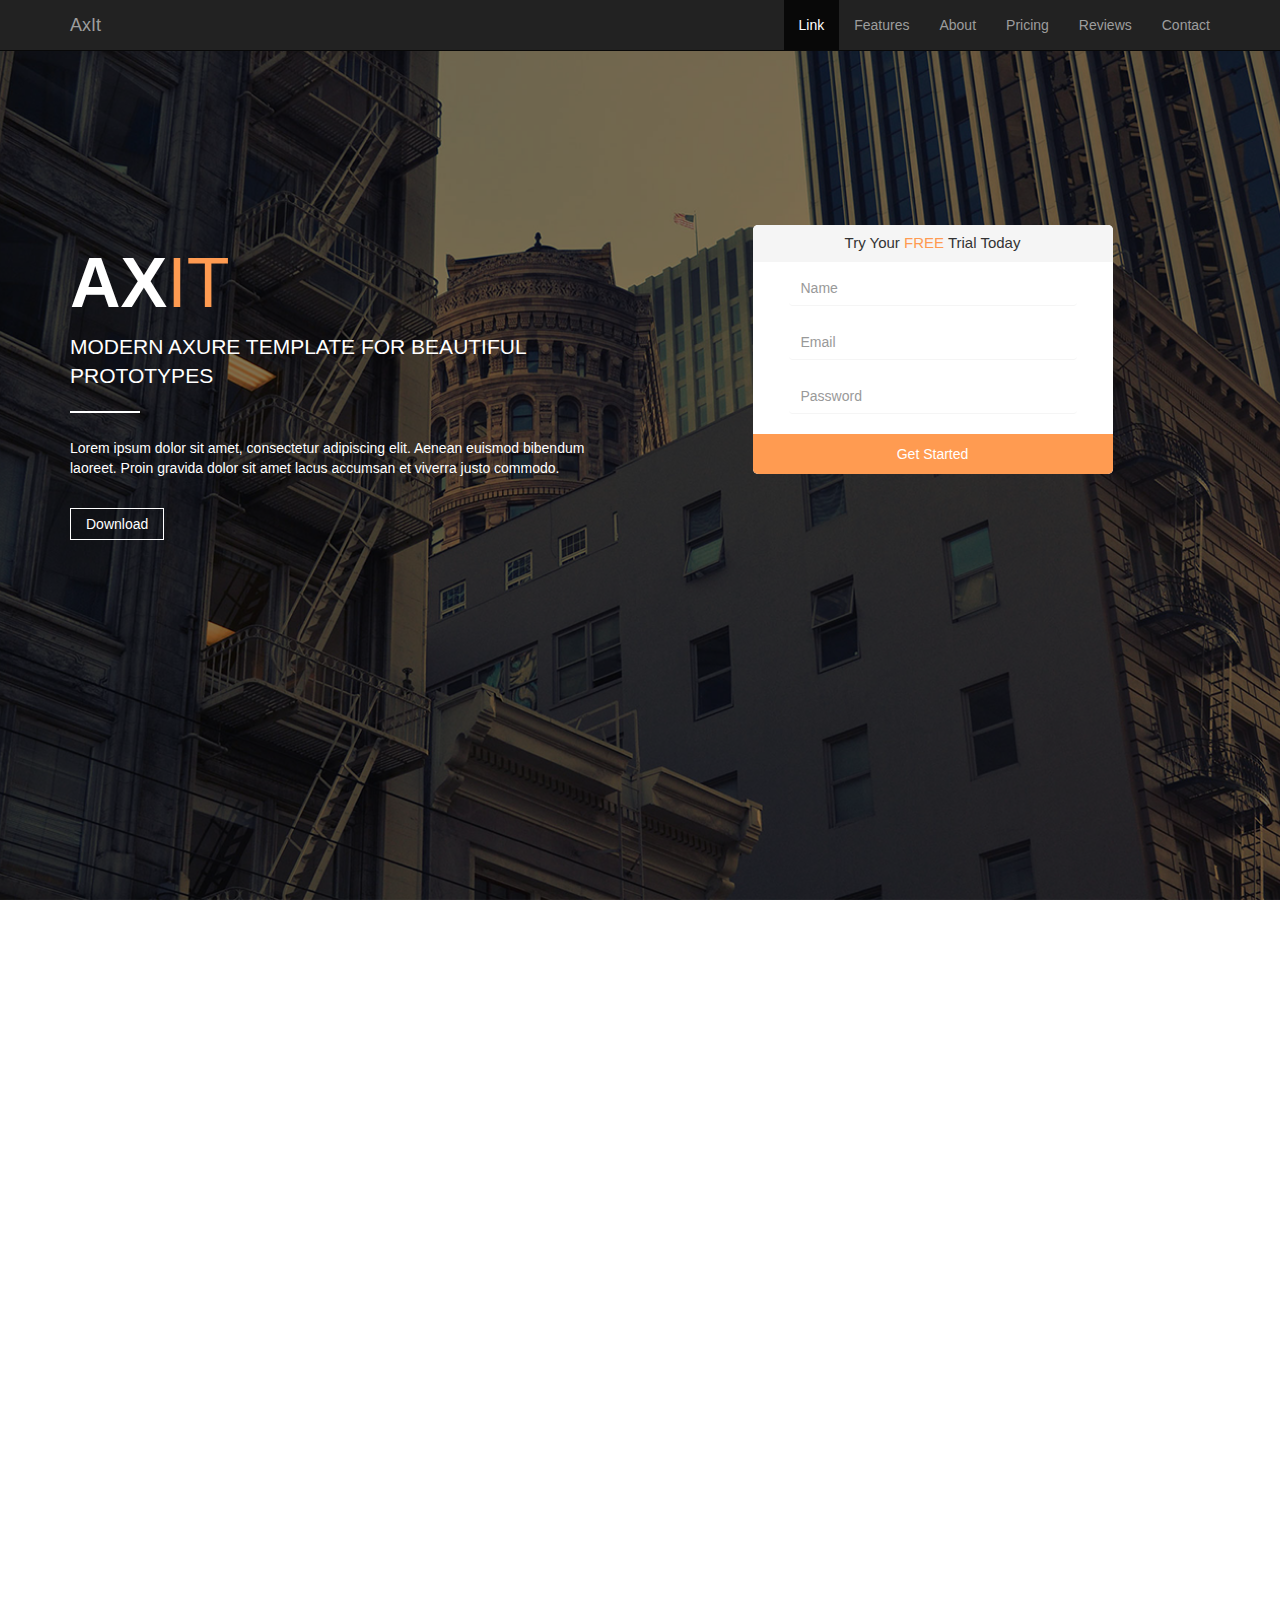
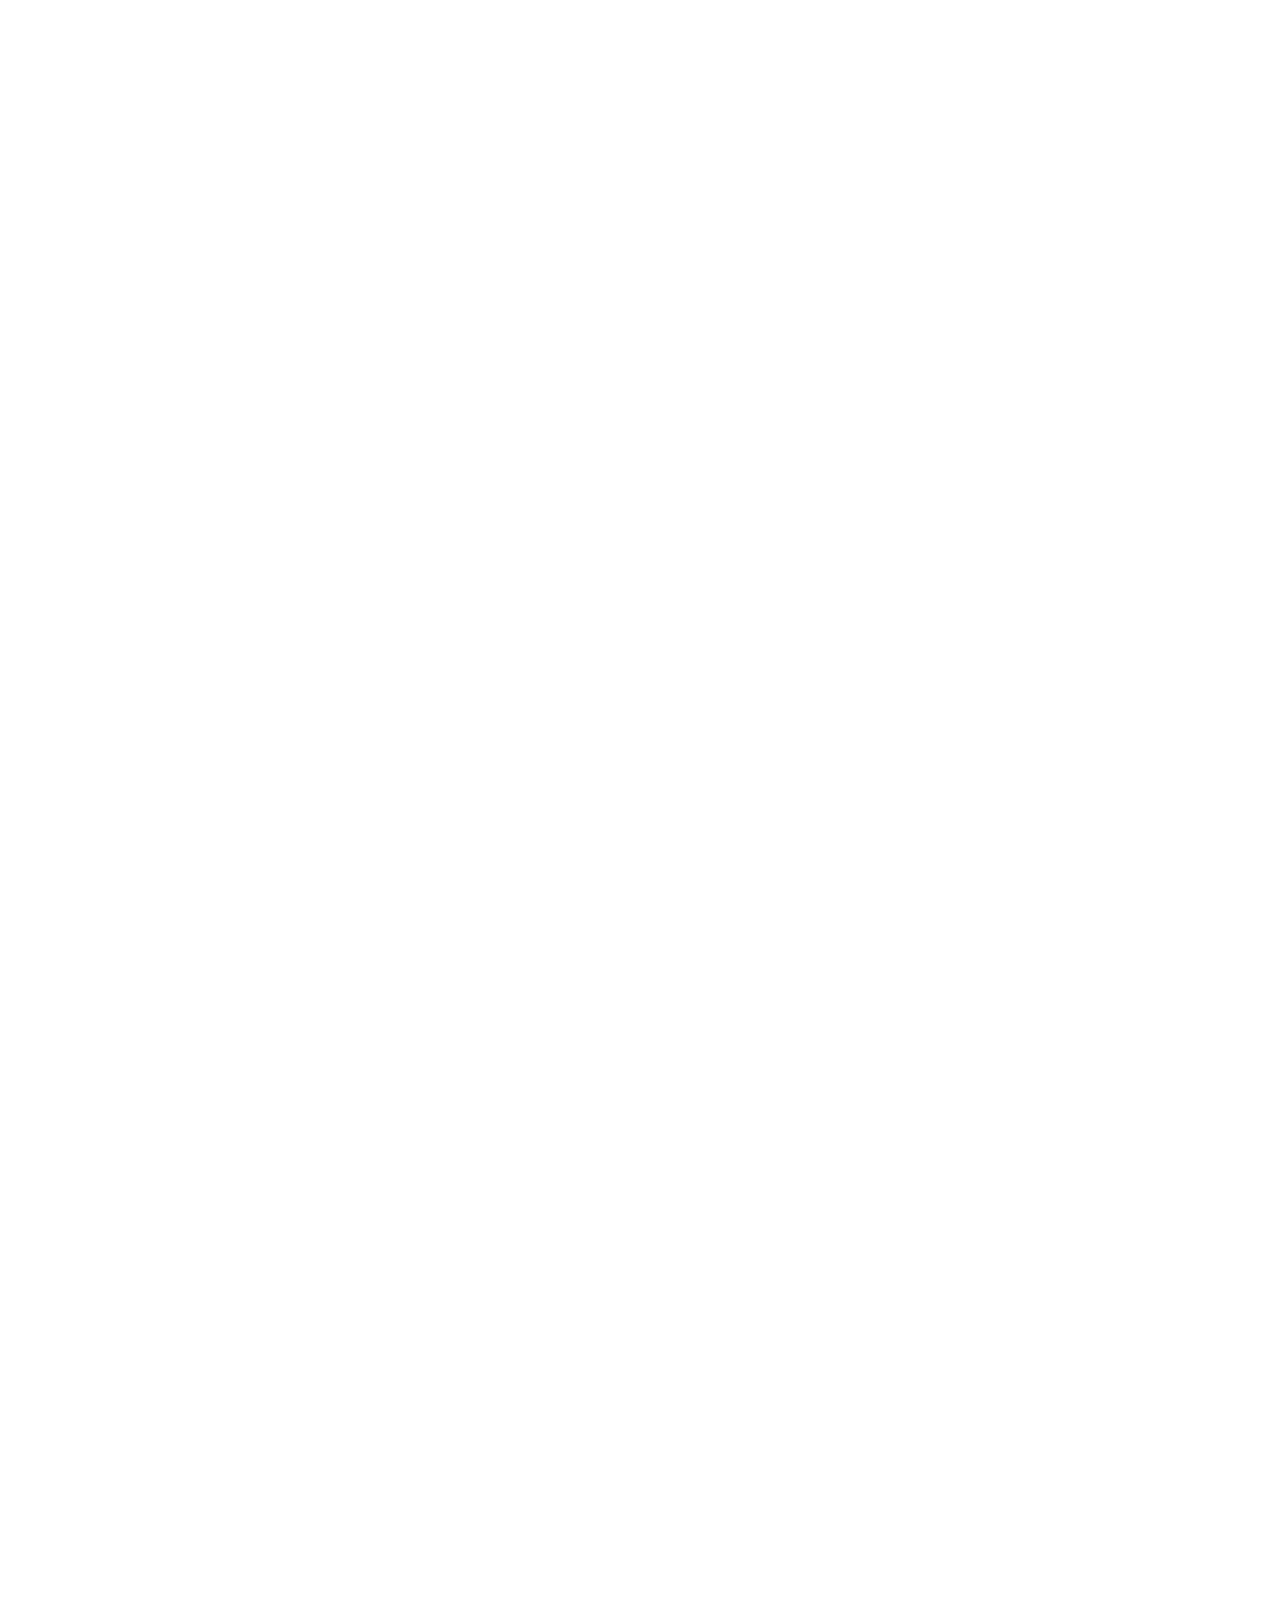
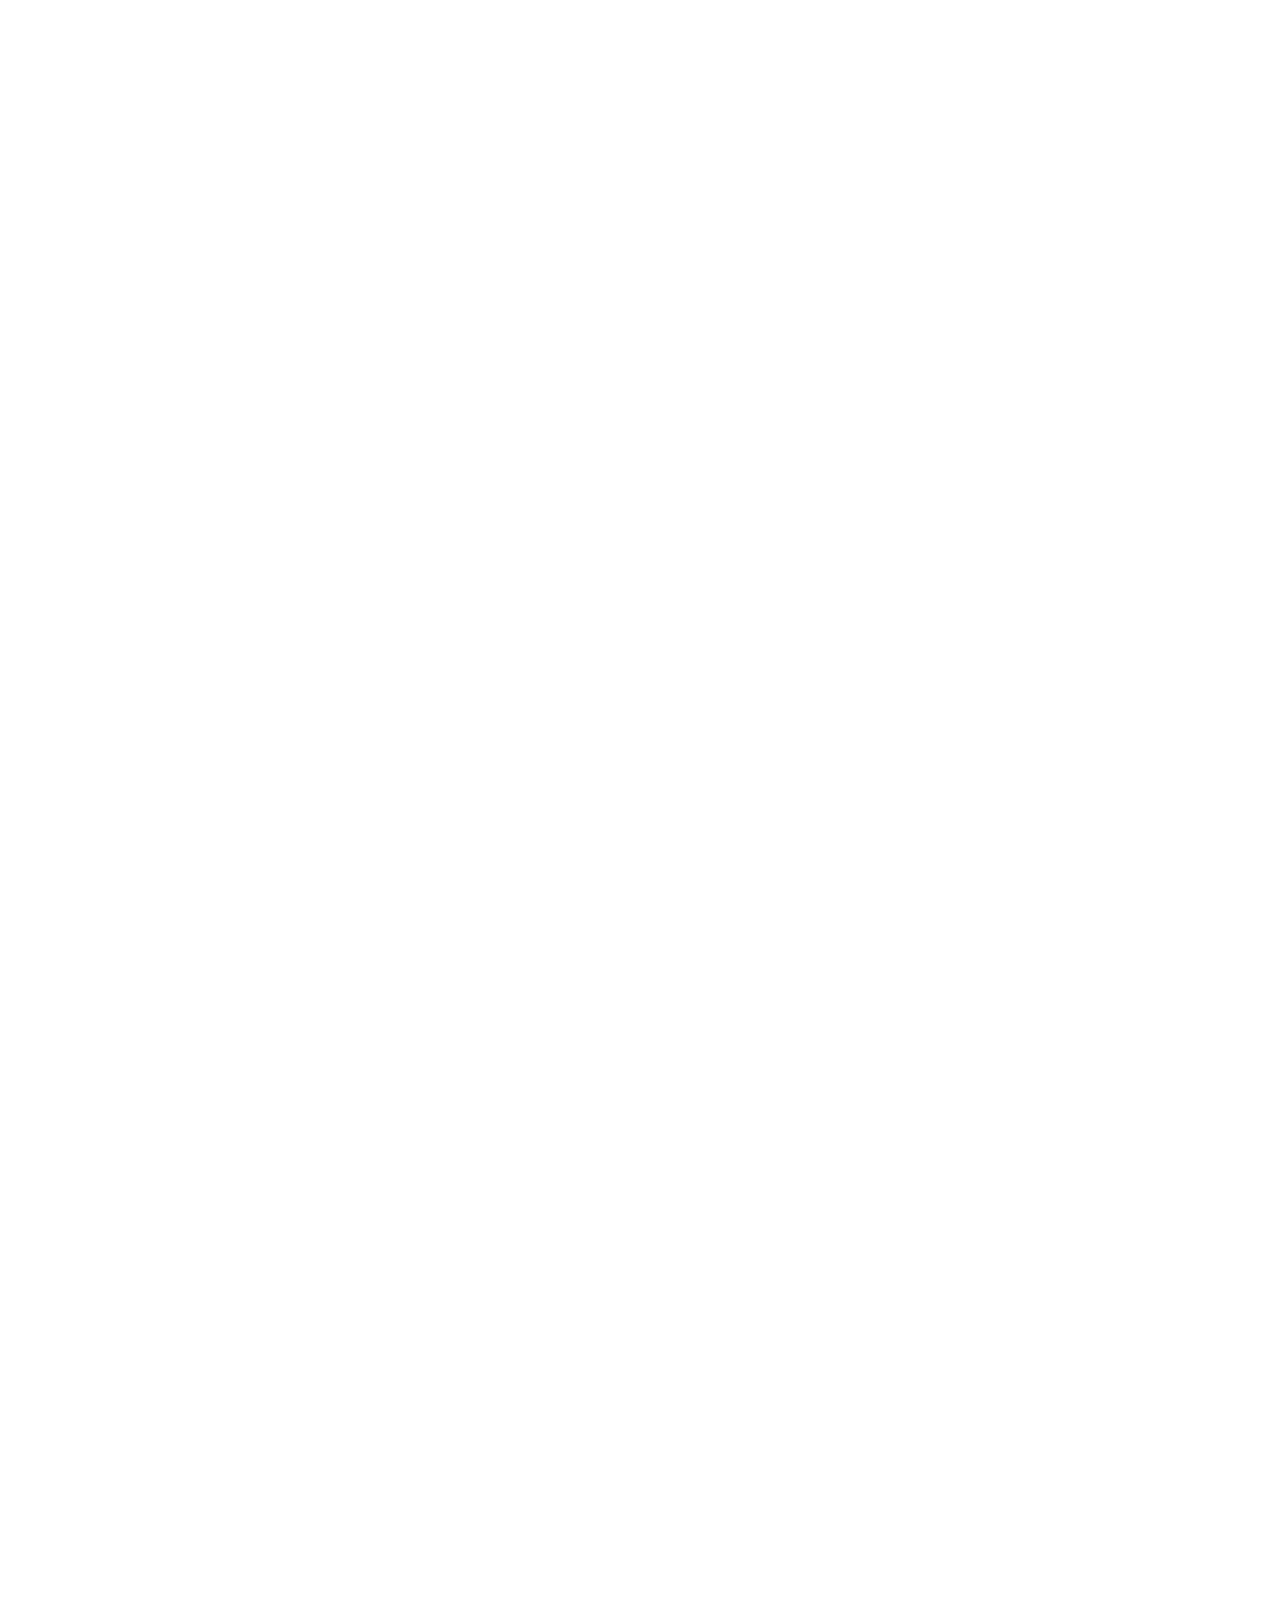
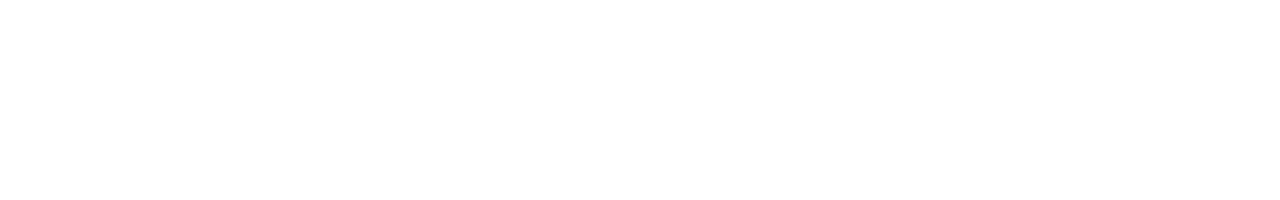
==== index.html @ 4f9ab783 "first commit" ====
<!DOCTYPE html>
<html lang="en">

<head>
    <meta charset="UTF-8">
    <meta name="viewport" content="width=device-width, initial-scale=1.0">
    <link rel="stylesheet" href="css/bootstrap.css">
    <link rel="stylesheet" href="https://use.fontawesome.com/releases/v5.3.1/css/all.css" integrity="sha384-mzrmE5qonljUremFsqc01SB46JvROS7bZs3IO2EmfFsd15uHvIt+Y8vEf7N7fWAU"
        crossorigin="anonymous">

    <link rel="stylesheet" href="css/main.css">
    <link rel="stylesheet" href="https://fonts.googleapis.com/css?family=Open+Sans:400,600">


    <!--[if lt IE 9]>
    <script src="js/html5shiv.js"></script>
    <script src="js/respond.min.js"></script>
    <![endif]-->

    <title>Document</title>
</head>

<body>

    <!-- Start Navbar -->
    <nav class="navbar navbar-inverse navbar-fixed-top">
        <div class="container">
            <!-- Brand and toggle get grouped for better mobile display -->
            <div class="navbar-header">
                <button type="button" class="navbar-toggle collapsed" data-toggle="collapse" data-target="#mynavbar"
                    aria-expanded="false">
                    <span class="sr-only">Toggle navigation</span>
                    <span class="icon-bar"></span>
                    <span class="icon-bar"></span>
                    <span class="icon-bar"></span>
                </button>
                <a class="navbar-brand" href="#">Ax<span>It</span></a>
            </div>

            <!-- Collect the nav links, forms, and other content for toggling -->
            <div class="collapse navbar-collapse" id="mynavbar">
                <ul class="nav navbar-nav navbar-right">
                    <li class="active"><a href="#">Link <span class="sr-only">(current)</span></a></li>
                    <li><a href="#">Features</a></li>
                    <li><a href="#">About</a></li>
                    <li><a href="#">Pricing</a></li>
                    <li><a href="#">Reviews</a></li>
                    <li><a href="#">Contact</a></li>
                </ul>

            </div><!-- /.navbar-collapse -->
        </div><!-- /.container-fluid -->
    </nav>
    <!-- End Navbar-->

    <!-- Start header -->
    <div class="header">
        <div class="overlay">
            <div class="container">
                <div class="row">
                    <div class="col-md-6">
                        <h1>Ax<span>It</span></h1>
                        <p class="lead text-uppercase">Modern Axure Template
                            For Beautiful Prototypes</p>
                        <p>Lorem ipsum dolor sit amet, consectetur adipiscing elit. Aenean
                            euismod bibendum laoreet. Proin gravida dolor sit amet lacus
                            accumsan et viverra justo commodo.</p>
                        <button>Download</button>
                    </div>
                    <div class="col-md-6">
                        <form class="center-block">
                            <h2 class="text-center">Try Your <span>FREE</span> Trial Today</h2>
                            <input class="form-control" type="text" name="username" placeholder="Name">
                            <input class="form-control" type="email" name="email" placeholder="Email">
                            <input class="form-control" type="password" name="password" placeholder="Password">
                            <input class="btn-block" type="submit" value="Get Started">
                        </form>
                    </div>
                </div>
            </div>
        </div>
    </div>
    <!-- End  header -->




    <script src="js/jquery-3.3.1.min.js"></script>
    <script src="js/bootstrap.min.js"></script>
    <script src="js/main.js"></script>
</body>

</html>
---- css/main.css ----
/* Global Rules */
body {
  height: 5000px;
}

/* Start Navbar */
.navbar {
}

.scrolled {
  background: rgba(0, 0, 0, 0.1);
}
/* End Navbar */
/* Start Header */
.header {
  padding: 100px;
  background: url("../img/header.png") no-repeat top center;
  height: 100vh;
  -webkit-background-size: cover;
  -moz-background-size: cover;
  -o-background-size: cover;
  background-size: cover;
  position: relative;
}

.header .overlay {
  position: absolute;
  top: 0;
  left: 0;
  width: 100%;
  height: 100%;
  background: rgba(0, 0, 0, 0.5);
}

.header .row {
  margin-top: 25vh;
}

.header h1 {
  color: #fff;
  font-size: 70px;
  font-weight: bold;
  text-transform: uppercase;
}

.header h1 span {
  color: #ff9b51;
  font-weight: normal;
}

.header .lead {
  color: #fff;
  text-transform: uppercase;
  margin-bottom: 25px;
}

.header .lead::after {
  content: "";
  display: block;
  background-color: #fff;
  width: 70px;
  height: 2px;
  margin-top: 20px;
}
.header p {
  color: #fff;
}

.header button {
  background: transparent;
  color: #fff;
  border: 1px solid #fff;
  padding: 5px 15px;
  margin-top: 20px;
}

.header form {
  width: 360px;
  background-color: #fff;
  border-radius: 5px;
  overflow: hidden;
}

.header form h2 {
  margin-top: 0;
  color: #333;
  background-color: #f5f5f5;
  font-size: 15px;
  padding: 10px;
}

.header form h2 span {
  color: #ff9b51;
}

.header .form-control {
  width: 80%;
  margin: 0 auto 20px;
  border: 0;
  border-bottom: 1px solid #f5f5f5;
  box-shadow: none;
}

.header input[type="submit"] {
  border: 0;
  padding: 10px;
  background-color: #ff9b51;
  color: #fff;
}

/* End  Header */
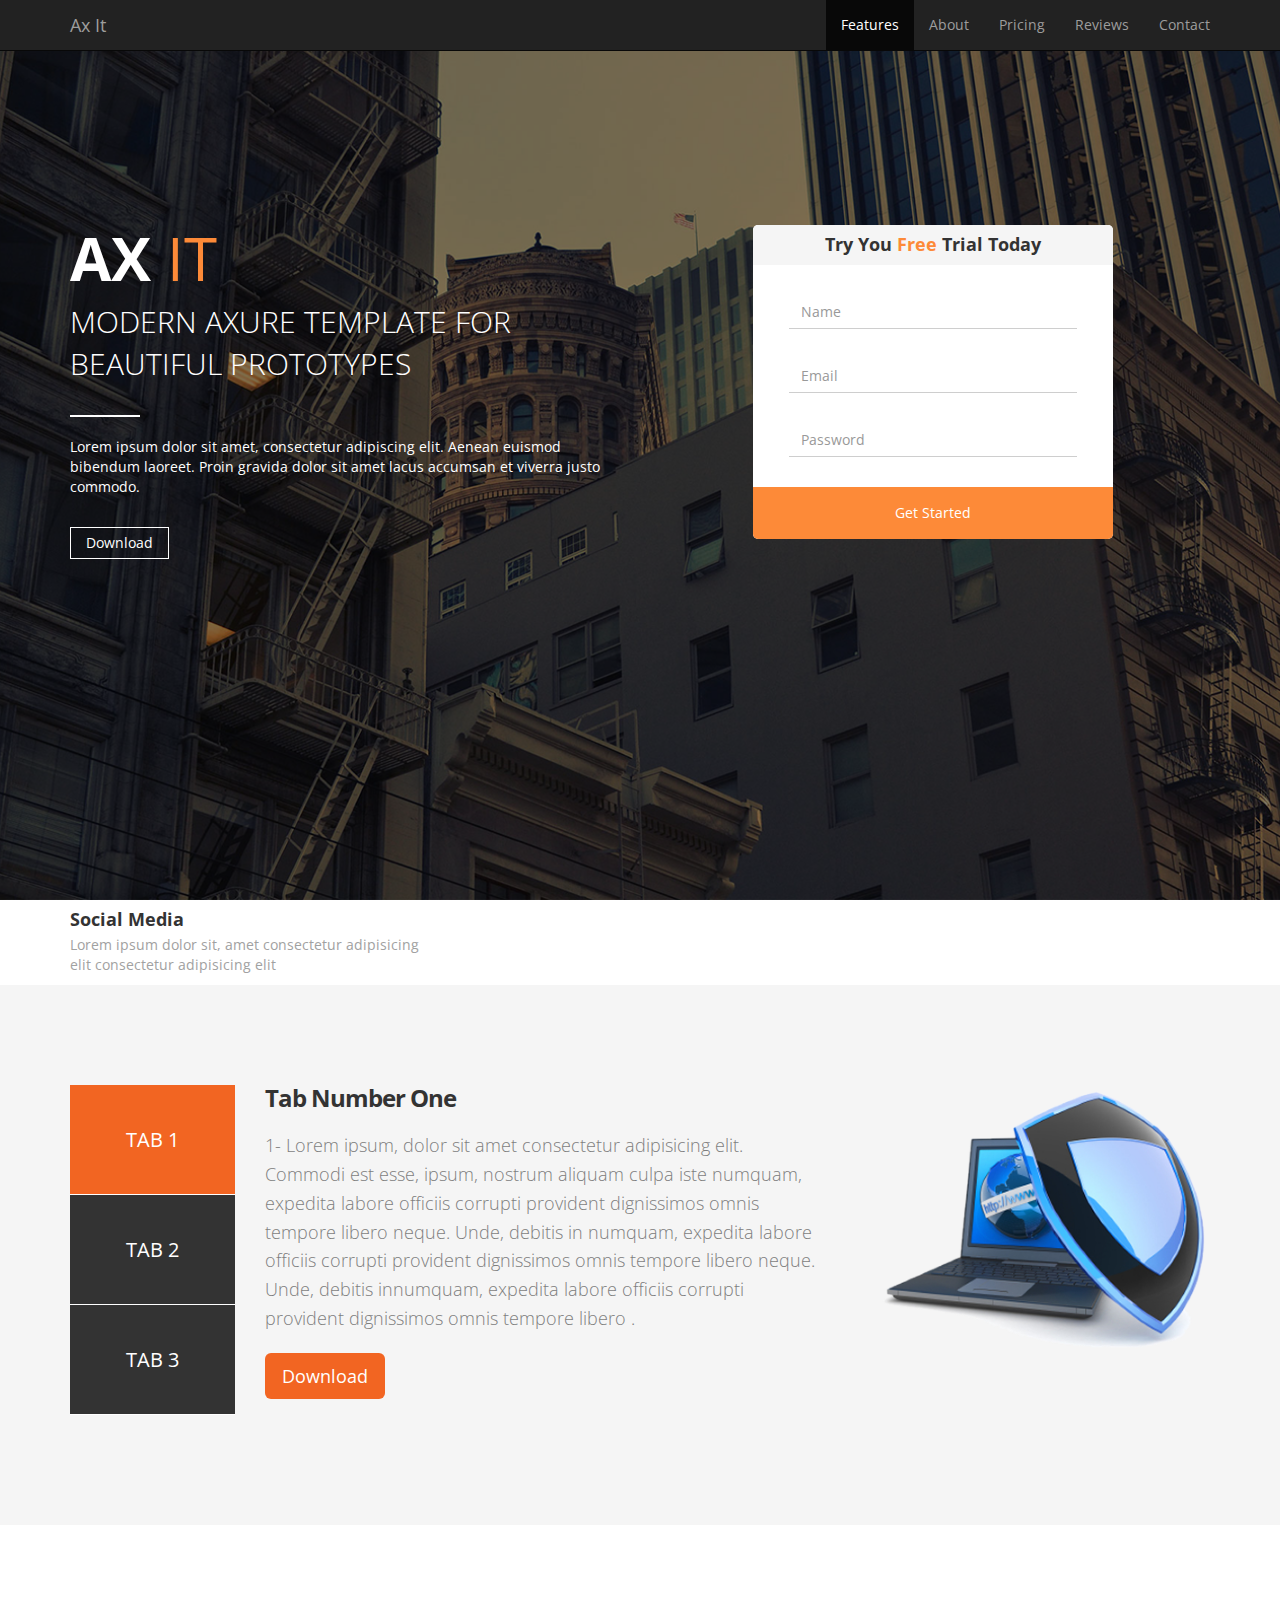
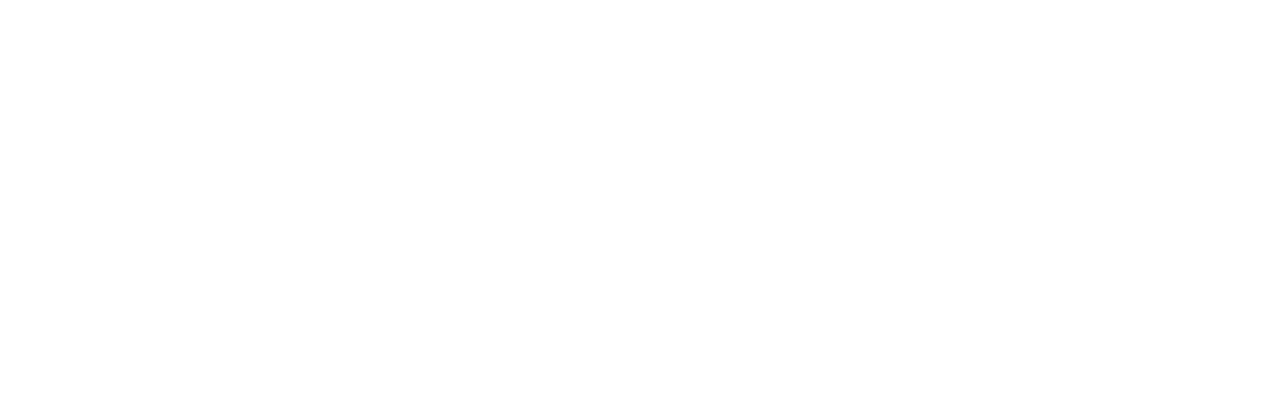
==== commit 1f150413: "2nd commit" ====
--- a/index.html
+++ b/index.html
@@ -27,61 +27,153 @@
         <div class="container">
             <!-- Brand and toggle get grouped for better mobile display -->
             <div class="navbar-header">
-                <button type="button" class="navbar-toggle collapsed" data-toggle="collapse" data-target="#mynavbar"
-                    aria-expanded="false">
+
+                <button type="button" class="navbar-toggle collapsed" data-toggle="collapse" data-target="#ourNavbar" aria-expanded="false">
                     <span class="sr-only">Toggle navigation</span>
                     <span class="icon-bar"></span>
                     <span class="icon-bar"></span>
                     <span class="icon-bar"></span>
                 </button>
-                <a class="navbar-brand" href="#">Ax<span>It</span></a>
+
+                <a class="navbar-brand hvr-grow-rotate" href="#">Ax
+                    <span>It</span>
+                </a>
             </div>
 
             <!-- Collect the nav links, forms, and other content for toggling -->
-            <div class="collapse navbar-collapse" id="mynavbar">
+            <div class="collapse navbar-collapse" id="ourNavbar">
+
                 <ul class="nav navbar-nav navbar-right">
-                    <li class="active"><a href="#">Link <span class="sr-only">(current)</span></a></li>
-                    <li><a href="#">Features</a></li>
-                    <li><a href="#">About</a></li>
-                    <li><a href="#">Pricing</a></li>
-                    <li><a href="#">Reviews</a></li>
-                    <li><a href="#">Contact</a></li>
+                    <li class="active">
+                        <a href="index.html">Features
+                            <span class="sr-only">(current)</span>
+                        </a>
+                    </li>
+
+                    <li>
+                        <a href="about.html">About</a>
+                    </li>
+                    <li>
+                        <a href="faq.html">Pricing</a>
+                    </li>
+
+                    <li>
+                        <a href="#">Reviews</a>
+                    </li>
+                    <li>
+                        <a href="#">Contact</a>
+                    </li>
                 </ul>
 
-            </div><!-- /.navbar-collapse -->
-        </div><!-- /.container-fluid -->
+
+            </div>
+            <!-- /.navbar-collapse -->
+        </div>
+        <!-- /.container-fluid -->
     </nav>
-    <!-- End Navbar-->
-
+    <!-- End Our Navbar-->
     <!-- Start header -->
     <div class="header">
         <div class="overlay">
             <div class="container">
-                <div class="row">
+                <div class="row centering-vh">
                     <div class="col-md-6">
-                        <h1>Ax<span>It</span></h1>
-                        <p class="lead text-uppercase">Modern Axure Template
-                            For Beautiful Prototypes</p>
-                        <p>Lorem ipsum dolor sit amet, consectetur adipiscing elit. Aenean
-                            euismod bibendum laoreet. Proin gravida dolor sit amet lacus
-                            accumsan et viverra justo commodo.</p>
+                        <h1 class="text-uppercase">Ax
+                            <span>it</span>
+                        </h1>
+                        <p class="lead text-uppercase">
+                            Modern Axure Template For Beautiful Prototypes
+                        </p>
+                        <p>Lorem ipsum dolor sit amet, consectetur adipiscing elit. Aenean euismod bibendum laoreet. Proin gravida
+                            dolor sit amet lacus accumsan et viverra justo commodo.</p>
                         <button>Download</button>
                     </div>
                     <div class="col-md-6">
-                        <form class="center-block">
-                            <h2 class="text-center">Try Your <span>FREE</span> Trial Today</h2>
-                            <input class="form-control" type="text" name="username" placeholder="Name">
+                        <form action="" class="center-block">
+                            <h2 class="text-center">Try You
+                                <span>Free</span> Trial Today</h2>
+                            <input class="form-control" type="text" name="suername" placeholder="Name">
                             <input class="form-control" type="email" name="email" placeholder="Email">
                             <input class="form-control" type="password" name="password" placeholder="Password">
-                            <input class="btn-block" type="submit" value="Get Started">
+                            <input class="btn btn-block" type="submit" value="Get Started">
+
                         </form>
                     </div>
                 </div>
             </div>
         </div>
     </div>
-    <!-- End  header -->
+    <!-- End header -->
+    <!-- Start Socials Media  -->
+    <section class="social">
+        <div class="container">
+            <div class="row">
+                <div class="col-md-4">
+                    <h4>Social Media</h4>
+                    <p>Lorem ipsum dolor sit, amet consectetur adipisicing elit consectetur adipisicing elit
+                </div>
+                <div class="col-md-8">
+                    <i class="fab fa-facebook-f fa-3x"></i>
+                    <i class="fab fa-twitter fa-3x"></i>
+                    <i class="fab fa-google-plus fa-3x"></i>
+                    <i class="fab fa-pinterest fa-3x"></i>
+                    <i class="fab fa-instagram  fa-3x  "></i>
+                    <i class="fas fa-rss fa-3x   "></i>
+                </div>
+            </div>
+        </div>
+    </section>
+    <!-- End  Socials Media  -->
+    <!-- Start Tabs   -->
+    <div class="tabs">
+        <div class="container">
+            <div class="row">
+                <div class="col-md-2">
+                    <ul class="list-unstyled tab-switch text-center text-uppercase">
+                        <li class="selected" data-class="tab-one">Tab 1</li>
+                        <li data-class="tab-two">Tab 2</li>
+                        <li data-class="tab-three">Tab 3</li>
+                    </ul>
+                </div>
+                <div class="col-md-6">
+                    <div class="tabs-content">
+                        <div class="tab-one">
+                            <h3>Tab Number One</h3>
+                            <p class="lead">1- Lorem ipsum, dolor sit amet consectetur adipisicing elit. Commodi est esse, ipsum, nostrum
+                                aliquam culpa iste numquam, expedita labore officiis corrupti provident dignissimos omnis
+                                tempore libero neque. Unde, debitis in numquam, expedita labore officiis corrupti provident
+                                dignissimos omnis tempore libero neque. Unde, debitis innumquam, expedita labore officiis
+                                corrupti provident dignissimos omnis tempore libero .</p>
+                            <button class="btn btn-lg">Download</button>
 
+                        </div>
+                        <div class="tab-two">
+                            <h3>Tab Number Two</h3>
+                            <p class="lead">2- Lorem ipsum, dolor sit amet consectetur adipisicing elit. Commodi est esse, ipsum, nostrum
+                                aliquam culpa iste numquam, expedita labore officiis corrupti provident dignissimos omnis
+                                tempore libero neque. Unde, debitis in numquam, expedita labore officiis corrupti provident
+                                dignissimos omnis tempore libero neque. Unde, debitis innumquam, expedita labore officiis
+                                corrupti provident dignissimos omnis tempore libero .</p>
+                            <button class="btn btn-lg">Download</button>
+                        </div>
+                        <div class="tab-three">
+                            <h3>Tab Number Three</h3>
+                            <p class="lead">3-Lorem ipsum, dolor sit amet consectetur adipisicing elit. Commodi est esse, ipsum, nostrum
+                                aliquam culpa iste numquam, expedita labore officiis corrupti provident dignissimos omnis
+                                tempore libero neque. Unde, debitis in numquam, expedita labore officiis corrupti provident
+                                dignissimos omnis tempore libero neque. Unde, debitis innumquam, expedita labore officiis
+                                corrupti provident dignissimos omnis tempore libero .</p>
+                            <button class="btn btn-lg">Download</button>
+                        </div>
+                    </div>
+                </div>
+                <div class="col-md-4">
+                    <img class="img-responsive center-block" src="img/work2.png" alt="">
+                </div>
+            </div>
+        </div>
+    </div>
+    <!-- End Tabs   -->
 
 
 
@@ -90,4 +182,4 @@
     <script src="js/main.js"></script>
 </body>
 
-</html>+</html--- a/css/main.css
+++ b/css/main.css
@@ -1,74 +1,66 @@
-/* Global Rules */
+/* Start Gloab Rules */
 body {
-  height: 5000px;
+  height: 2000px;
+  font-family: "Open Sans", sans-serif;
 }
+/* End Gloab Rules */
 
 /* Start Navbar */
-.navbar {
-}
-
 .scrolled {
-  background: rgba(0, 0, 0, 0.1);
+  background-color: rgba(0, 0, 0, 0.5);
 }
 /* End Navbar */
-/* Start Header */
+
+/* Start header */
 .header {
-  padding: 100px;
   background: url("../img/header.png") no-repeat top center;
-  height: 100vh;
   -webkit-background-size: cover;
   -moz-background-size: cover;
   -o-background-size: cover;
   background-size: cover;
+  height: 100vh;
   position: relative;
+  color: #fff;
 }
-
-.header .overlay {
+.overlay {
   position: absolute;
   top: 0;
   left: 0;
   width: 100%;
   height: 100%;
-  background: rgba(0, 0, 0, 0.5);
+  background-color: rgba(0, 0, 0, 0.5);
 }
 
-.header .row {
+.header .centering-vh {
   margin-top: 25vh;
 }
 
 .header h1 {
-  color: #fff;
-  font-size: 70px;
   font-weight: bold;
-  text-transform: uppercase;
+  font-size: 60px;
+  margin-top: 0;
+}
+
+.header h1 ~ .lead {
+  font-size: 30px;
+}
+
+.header h1 ~ .lead::after {
+  margin-top: 30px;
+  content: "";
+  display: block;
+  width: 70px;
+  height: 2px;
+  background-color: #fff;
 }
 
 .header h1 span {
-  color: #ff9b51;
   font-weight: normal;
-}
-
-.header .lead {
-  color: #fff;
-  text-transform: uppercase;
-  margin-bottom: 25px;
-}
-
-.header .lead::after {
-  content: "";
-  display: block;
-  background-color: #fff;
-  width: 70px;
-  height: 2px;
-  margin-top: 20px;
-}
-.header p {
-  color: #fff;
+  color: #fd8a38;
 }
 
 .header button {
   background: transparent;
-  color: #fff;
   border: 1px solid #fff;
   padding: 5px 15px;
   margin-top: 20px;
@@ -82,30 +74,121 @@
 }
 
 .header form h2 {
-  margin-top: 0;
+  background-color: #f5f5f5;
   color: #333;
-  background-color: #f5f5f5;
-  font-size: 15px;
+  font-size: 18px;
   padding: 10px;
+  font-weight: bold;
+  margin: 0 0 30px;
 }
 
 .header form h2 span {
-  color: #ff9b51;
+  color: #fd8a38;
 }
 
-.header .form-control {
+.header form .form-control {
+  border: 0;
+  box-shadow: none;
+  border-radius: 0;
+  border-bottom: 1px solid #cecece;
+  margin: 0 auto 30px;
   width: 80%;
-  margin: 0 auto 20px;
-  border: 0;
-  border-bottom: 1px solid #f5f5f5;
-  box-shadow: none;
 }
 
-.header input[type="submit"] {
-  border: 0;
+.header form input[type="submit"] {
+  color: #fff;
+  background-color: #fd8a38;
+  border-radius: 0;
+  padding: 15px;
+}
+/* End header */
+/* Start Social */
+.social {
+  background-color: #fff;
+  -webkit-box-shadow: -2px -5px 13px #000;
+  -moz-box-shadow: -2px -5px 13px #000;
+  -o-box-shadow: -2px -5px 13px #000;
+  box-shadow: -2px -5px 13px #000;
+}
+
+.social i {
+  color: #ccc;
   padding: 10px;
-  background-color: #ff9b51;
+  margin: 15px 15px;
+  -webkit-transition: all 0.3s ease-in-out;
+  -moz-transition: all 0.3s ease-in-out;
+  -o-transition: all 0.3s ease-in-out;
+  transition: all 0.3s ease-in-out;
+  cursor: pointer;
+}
+
+.social .fa-facebook-f:hover {
+  color: #3b5998;
+}
+.social .fa-twitter:hover {
+  color: #1da1f2;
+}
+.social .fa-google-plus:hover {
+  color: #dd4b39;
+}
+.social .fa-pinterest:hover {
+  color: #bd081c;
+}
+.social .fa-instagram:hover {
+  color: #5851db;
+}
+.social .fa-rss:hover {
+  color: #f26522;
+}
+
+.social h4 {
+  font-weight: bold;
+  margin-bottom: 5px;
+}
+.social p {
+  color: #a1a1a1;
+}
+
+/* End Social */
+/* Start Tabs */
+.tabs {
+  padding: 100px 0;
+  background-color: #f5f5f5;
+}
+
+.tabs .tab-switch li {
+  background-color: #333;
+  color: #fff;
+  border-bottom: 1px solid #fff;
+  height: 110px;
+  line-height: 110px;
+  font-size: 20px;
+  cursor: pointer;
+}
+
+.tabs .tab-switch li.selected,
+.tabs .tab-switch li:hover {
+  background-color: #f26522;
+}
+
+.tabs .tabs-content div:not(.tab-one) {
+  display: none;
+}
+
+.tabs .tabs-content h3 {
+  margin-top: 0;
+  font-weight: bold;
+  letter-spacing: -1px;
+  margin-bottom: 20px;
+}
+
+.tabs .tabs-content .lead {
+  line-height: 1.6;
+  font-size: 18px;
+  color: #7e7e7e;
+}
+
+.tabs .tabs-content button {
+  background-color: #f26522;
   color: #fff;
 }
-
-/* End  Header */
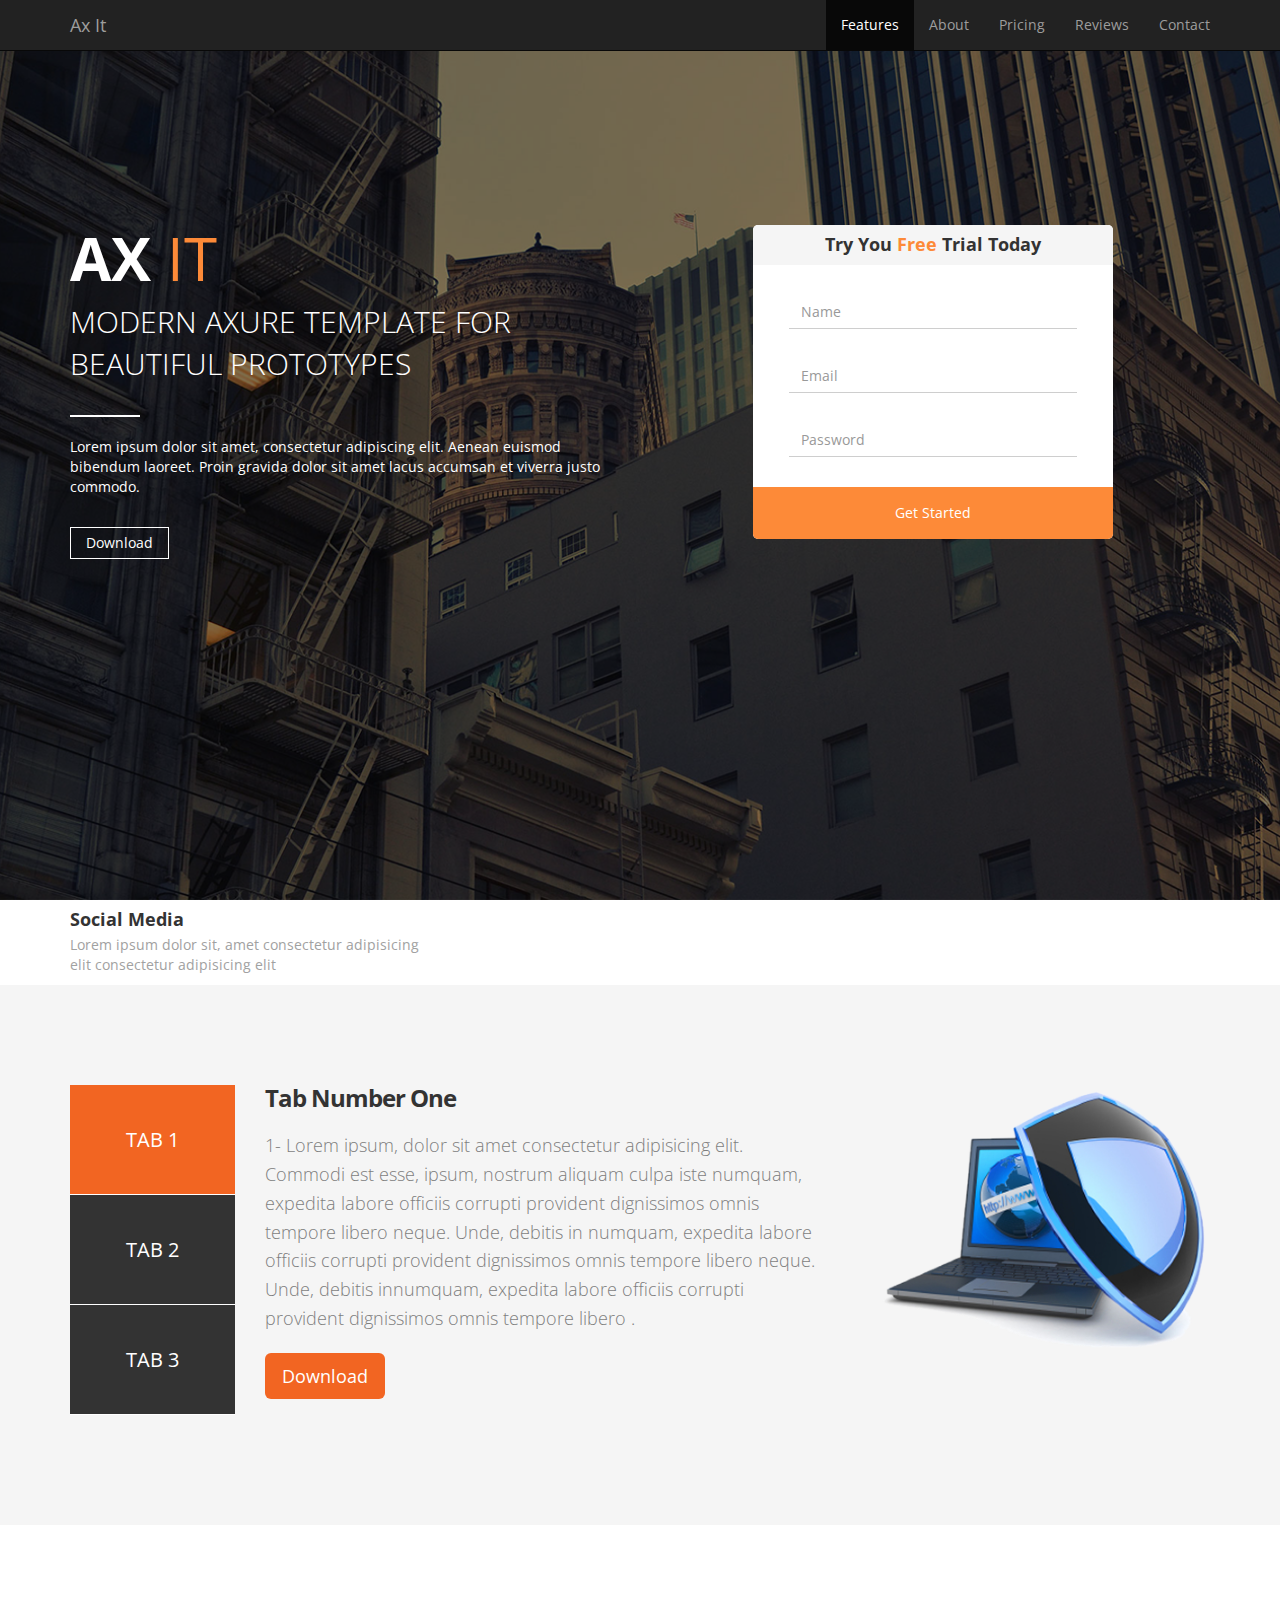
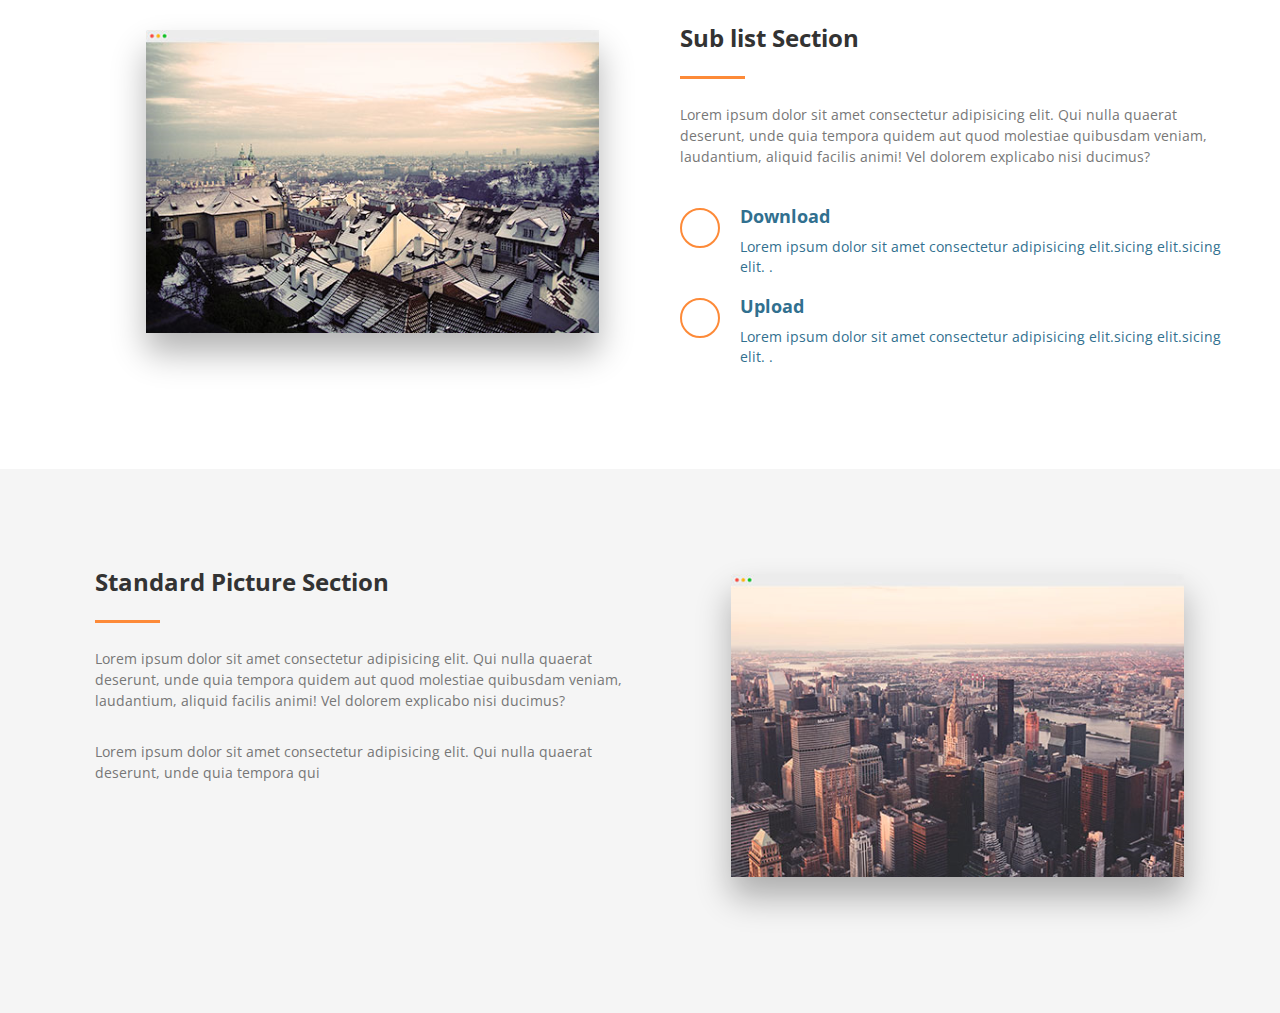
==== commit 62c42c27: "3 commit" ====
--- a/index.html
+++ b/index.html
@@ -28,7 +28,8 @@
             <!-- Brand and toggle get grouped for better mobile display -->
             <div class="navbar-header">
 
-                <button type="button" class="navbar-toggle collapsed" data-toggle="collapse" data-target="#ourNavbar" aria-expanded="false">
+                <button type="button" class="navbar-toggle collapsed" data-toggle="collapse" data-target="#ourNavbar"
+                    aria-expanded="false">
                     <span class="sr-only">Toggle navigation</span>
                     <span class="icon-bar"></span>
                     <span class="icon-bar"></span>
@@ -84,7 +85,8 @@
                         <p class="lead text-uppercase">
                             Modern Axure Template For Beautiful Prototypes
                         </p>
-                        <p>Lorem ipsum dolor sit amet, consectetur adipiscing elit. Aenean euismod bibendum laoreet. Proin gravida
+                        <p>Lorem ipsum dolor sit amet, consectetur adipiscing elit. Aenean euismod bibendum laoreet.
+                            Proin gravida
                             dolor sit amet lacus accumsan et viverra justo commodo.</p>
                         <button>Download</button>
                     </div>
@@ -139,29 +141,41 @@
                     <div class="tabs-content">
                         <div class="tab-one">
                             <h3>Tab Number One</h3>
-                            <p class="lead">1- Lorem ipsum, dolor sit amet consectetur adipisicing elit. Commodi est esse, ipsum, nostrum
-                                aliquam culpa iste numquam, expedita labore officiis corrupti provident dignissimos omnis
-                                tempore libero neque. Unde, debitis in numquam, expedita labore officiis corrupti provident
-                                dignissimos omnis tempore libero neque. Unde, debitis innumquam, expedita labore officiis
+                            <p class="lead">1- Lorem ipsum, dolor sit amet consectetur adipisicing elit. Commodi est
+                                esse, ipsum, nostrum
+                                aliquam culpa iste numquam, expedita labore officiis corrupti provident dignissimos
+                                omnis
+                                tempore libero neque. Unde, debitis in numquam, expedita labore officiis corrupti
+                                provident
+                                dignissimos omnis tempore libero neque. Unde, debitis innumquam, expedita labore
+                                officiis
                                 corrupti provident dignissimos omnis tempore libero .</p>
                             <button class="btn btn-lg">Download</button>
 
                         </div>
                         <div class="tab-two">
                             <h3>Tab Number Two</h3>
-                            <p class="lead">2- Lorem ipsum, dolor sit amet consectetur adipisicing elit. Commodi est esse, ipsum, nostrum
-                                aliquam culpa iste numquam, expedita labore officiis corrupti provident dignissimos omnis
-                                tempore libero neque. Unde, debitis in numquam, expedita labore officiis corrupti provident
-                                dignissimos omnis tempore libero neque. Unde, debitis innumquam, expedita labore officiis
+                            <p class="lead">2- Lorem ipsum, dolor sit amet consectetur adipisicing elit. Commodi est
+                                esse, ipsum, nostrum
+                                aliquam culpa iste numquam, expedita labore officiis corrupti provident dignissimos
+                                omnis
+                                tempore libero neque. Unde, debitis in numquam, expedita labore officiis corrupti
+                                provident
+                                dignissimos omnis tempore libero neque. Unde, debitis innumquam, expedita labore
+                                officiis
                                 corrupti provident dignissimos omnis tempore libero .</p>
                             <button class="btn btn-lg">Download</button>
                         </div>
                         <div class="tab-three">
                             <h3>Tab Number Three</h3>
-                            <p class="lead">3-Lorem ipsum, dolor sit amet consectetur adipisicing elit. Commodi est esse, ipsum, nostrum
-                                aliquam culpa iste numquam, expedita labore officiis corrupti provident dignissimos omnis
-                                tempore libero neque. Unde, debitis in numquam, expedita labore officiis corrupti provident
-                                dignissimos omnis tempore libero neque. Unde, debitis innumquam, expedita labore officiis
+                            <p class="lead">3-Lorem ipsum, dolor sit amet consectetur adipisicing elit. Commodi est
+                                esse, ipsum, nostrum
+                                aliquam culpa iste numquam, expedita labore officiis corrupti provident dignissimos
+                                omnis
+                                tempore libero neque. Unde, debitis in numquam, expedita labore officiis corrupti
+                                provident
+                                dignissimos omnis tempore libero neque. Unde, debitis innumquam, expedita labore
+                                officiis
                                 corrupti provident dignissimos omnis tempore libero .</p>
                             <button class="btn btn-lg">Download</button>
                         </div>
@@ -174,6 +188,81 @@
         </div>
     </div>
     <!-- End Tabs   -->
+    <!-- Start SubList -->
+    <section class="sublist">
+        <div class="container">
+            <div class="row">
+                <div class="col-md-6">
+                    <img class="img-responsive center-block sub-img" src="img/sublist.png" alt="">
+                </div>
+                <div class="col-md-6">
+                    <div class="list-info">
+                        <h3 class="head-border sublist-head">
+                            Sub list Section
+                        </h3>
+                        <p class="sublist-desc">Lorem ipsum dolor sit amet consectetur adipisicing elit. Qui nulla
+                            quaerat
+                            deserunt, unde
+                            quia tempora quidem aut quod molestiae quibusdam veniam, laudantium, aliquid facilis animi!
+                            Vel dolorem explicabo nisi ducimus?</p>
+                        <div class="list-icon">
+                            <i class="fas fa-download fa-lg pull-left"></i>
+                            <div class="text-info pull-left">
+                                <h4>Download</h4>
+                                <p>Lorem ipsum dolor sit amet consectetur adipisicing elit.sicing elit.sicing elit. .</p>
+                            </div>
+                        </div>
+                        <div class="clearfix"></div>
+
+                        <div class="list-icon">
+                            <i class="fas fa-upload fa-lg pull-left"></i>
+                            <div class="text-info pull-left">
+                                <h4>Upload</h4>
+                                <p>Lorem ipsum dolor sit amet consectetur adipisicing elit.sicing elit.sicing elit. .</p>
+                            </div>
+                        </div>
+                    </div>
+
+                </div>
+            </div>
+        </div>
+        </div>
+    </section>
+
+    <!-- End  SubList -->
+    <!-- Start Standard Picture  -->
+    <section class="standard-picture">
+        <div class="container">
+            <div class="row">
+                <div class="col-md-6">
+                    <div class="list-info">
+                        <h3 class="head-border standard-head">
+                            Standard Picture Section
+                        </h3>
+                        <p class="standard-desc">Lorem ipsum dolor sit amet consectetur adipisicing elit. Qui
+                            nulla
+                            quaerat
+                            deserunt, unde
+                            quia tempora quidem aut quod molestiae quibusdam veniam, laudantium, aliquid
+                            facilis animi!
+                            Vel dolorem explicabo nisi ducimus?</p>
+
+                        <p class="standard-desc">Lorem ipsum dolor sit amet consectetur adipisicing elit. Qui
+                            nulla
+                            quaerat
+                            deserunt, unde
+                            quia tempora qui</p>
+                    </div>
+                </div>
+
+                <div class="col-md-6">
+                    <img class="img-responsive center-block sub-img" src="img/standard-pic.png" alt="">
+                </div>
+            </div>
+        </div>
+        </div>
+    </section>
+    <!-- End Standard Picture  -->
 
 
 
--- a/css/main.css
+++ b/css/main.css
@@ -192,3 +192,85 @@
   background-color: #f26522;
   color: #fff;
 }
+/* Start Sublist */
+.sublist {
+  padding: 80px;
+  background-color: #fff;
+}
+
+.sublist .sub-img {
+  margin-top: 9px;
+}
+
+.sublist .sublist-head {
+  font-weight: bold;
+}
+
+.sublist .sublist-desc {
+  line-height: 1.5;
+  color: #777;
+  margin-bottom: 30px;
+}
+
+.sublist .list-icon {
+  overflow: hidden;
+}
+
+.sublist .list-icon i {
+  width: 40px;
+  background-color: #ffffff;
+  color: #fd8a38;
+  border: 2px solid #fd8a38;
+  border-radius: 50%;
+  height: 40px;
+  line-height: 36px;
+  /* margin: 0 auto; */
+  text-align: center;
+  margin-top: 11px;
+}
+
+.sublist .list-icon .text-info {
+  width: calc(100% - 60px);
+  margin-left: 20px;
+}
+
+.sublist .list-icon .text-info h4 {
+  font-weight: bold;
+}
+/* End  Sublist */
+
+/* Start Standard Picture*/
+.standard-picture {
+  background-color: #f5f5f5;
+}
+
+.standard-picture {
+  padding: 80px;
+  background-color: #f5f5f5;
+}
+
+.standard-picture .sub-img {
+  margin-top: 9px;
+}
+
+.standard-picture .standard-head {
+  font-weight: bold;
+}
+
+.standard-picture .standard-desc {
+  line-height: 1.5;
+  color: #777;
+  margin-bottom: 30px;
+}
+
+/* Start Framwork */
+.head-border:after {
+  content: "";
+  width: 65px;
+  height: 3px;
+  background-color: #fd8a38;
+  display: block;
+  margin: 25px 0;
+}
+
+/* End Framwork */
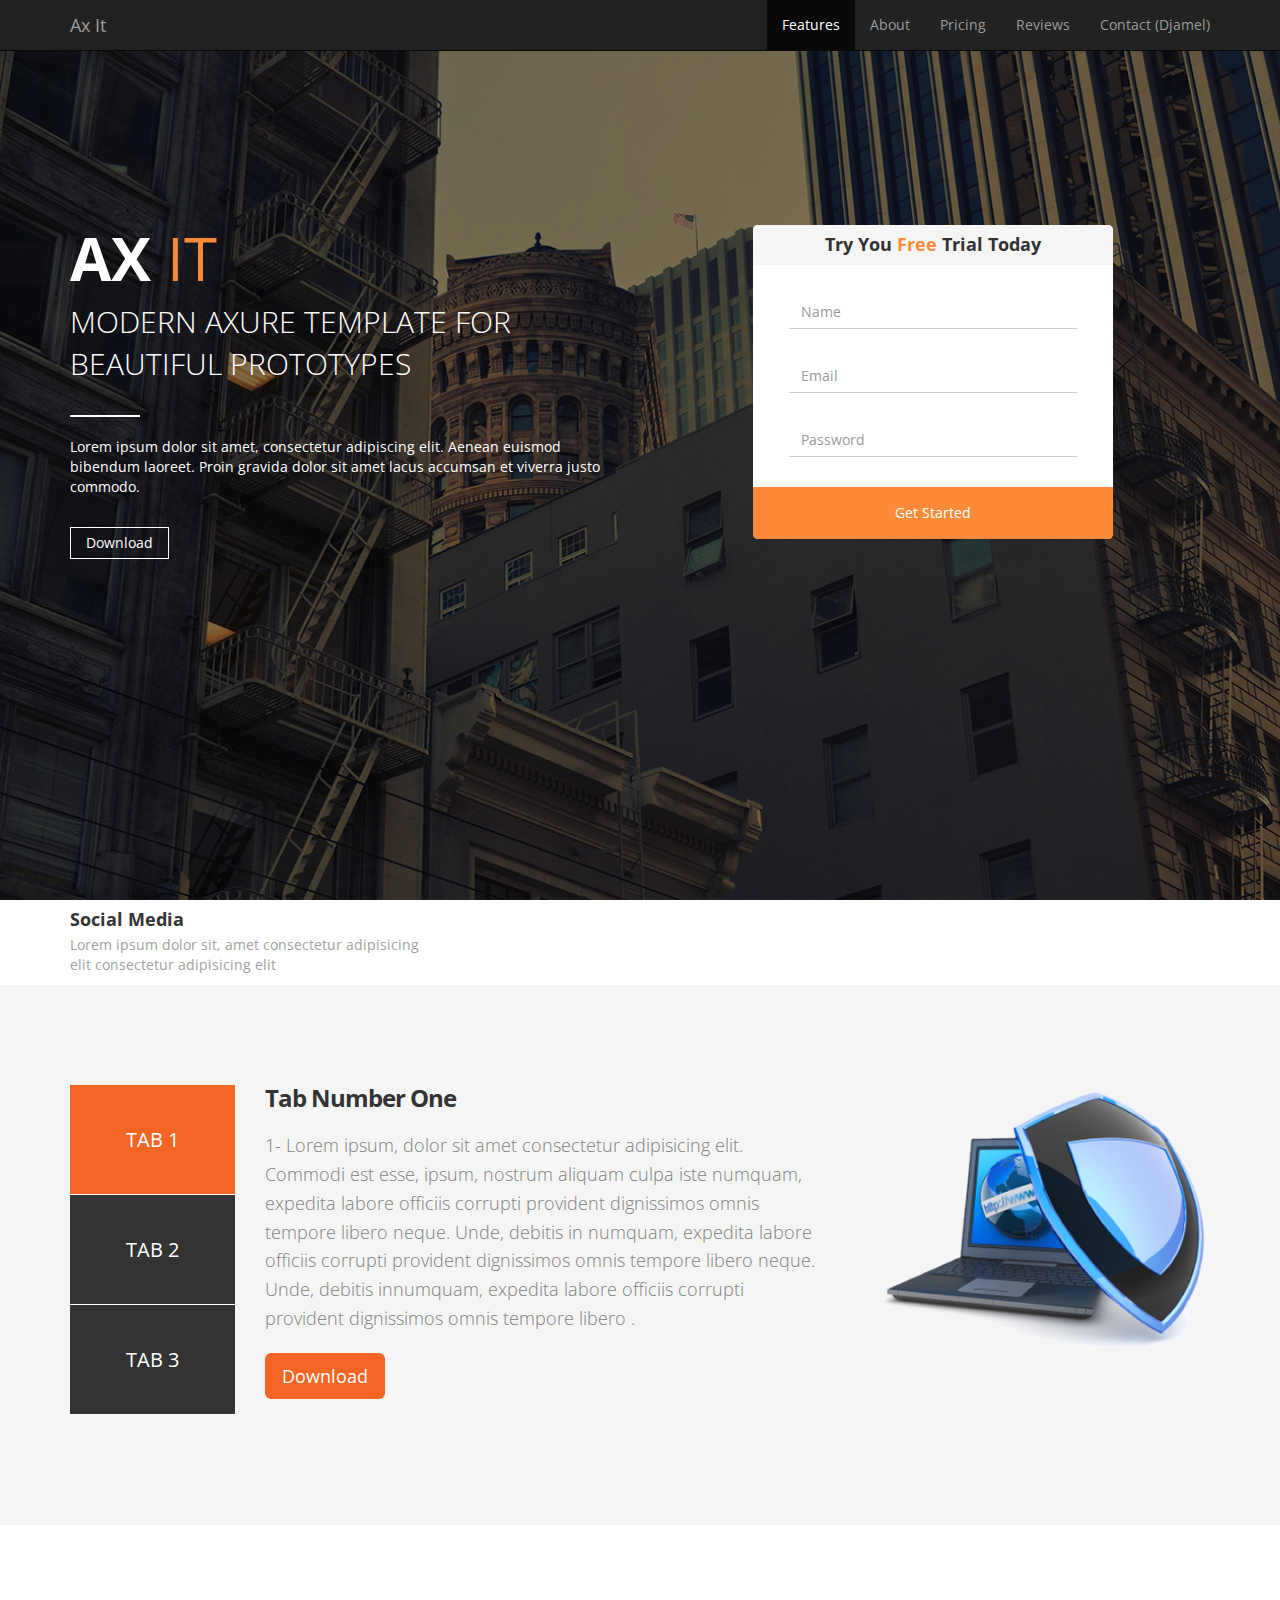
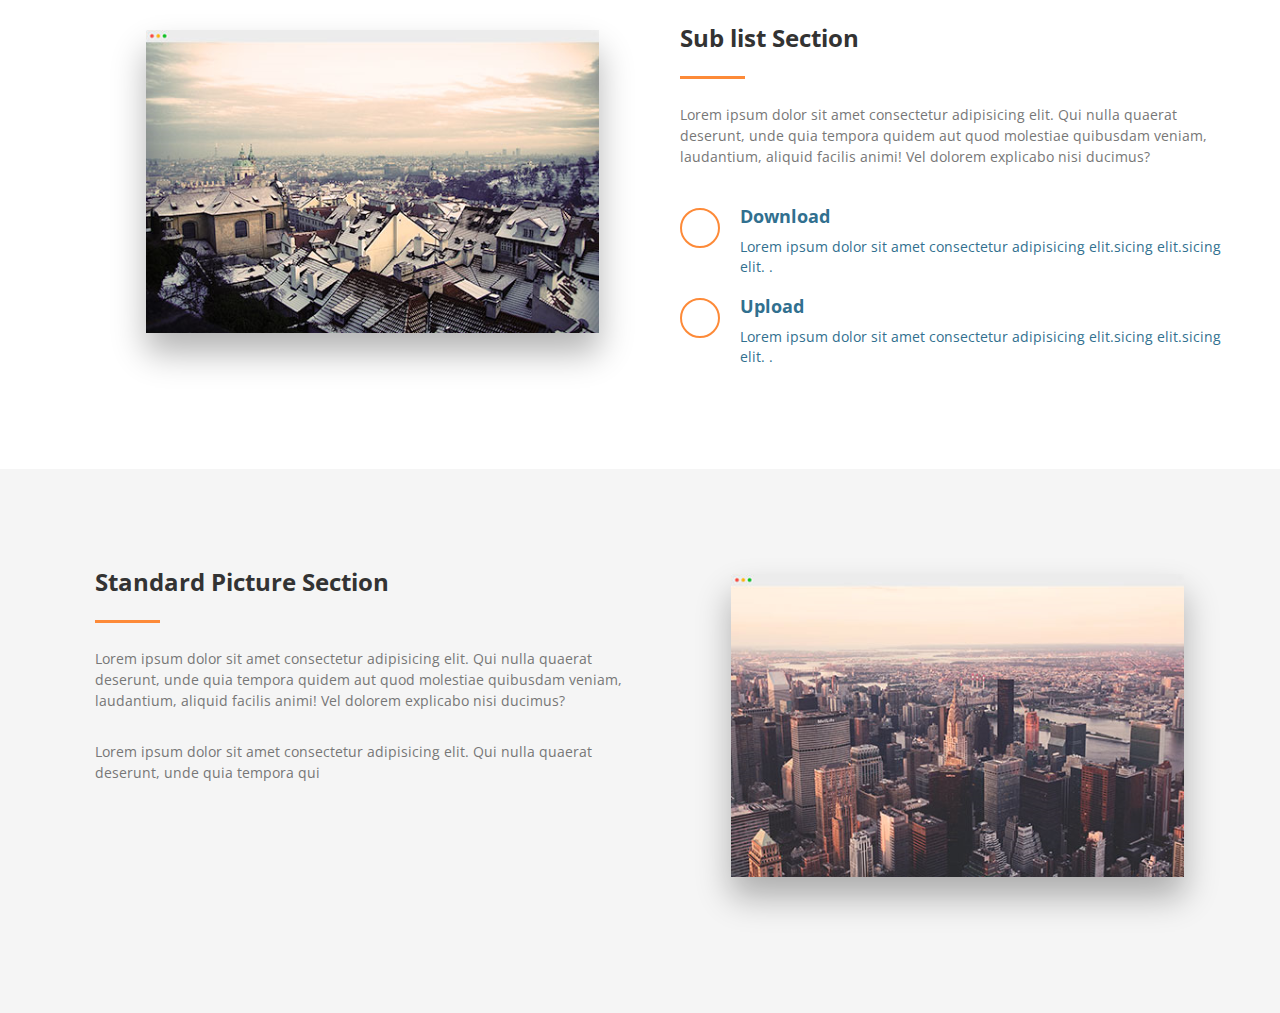
==== commit f2f37415: "Test Git" ====
--- a/index.html
+++ b/index.html
@@ -62,7 +62,7 @@
                         <a href="#">Reviews</a>
                     </li>
                     <li>
-                        <a href="#">Contact</a>
+                        <a href="#">Contact (Djamel)</a>
                     </li>
                 </ul>
 
